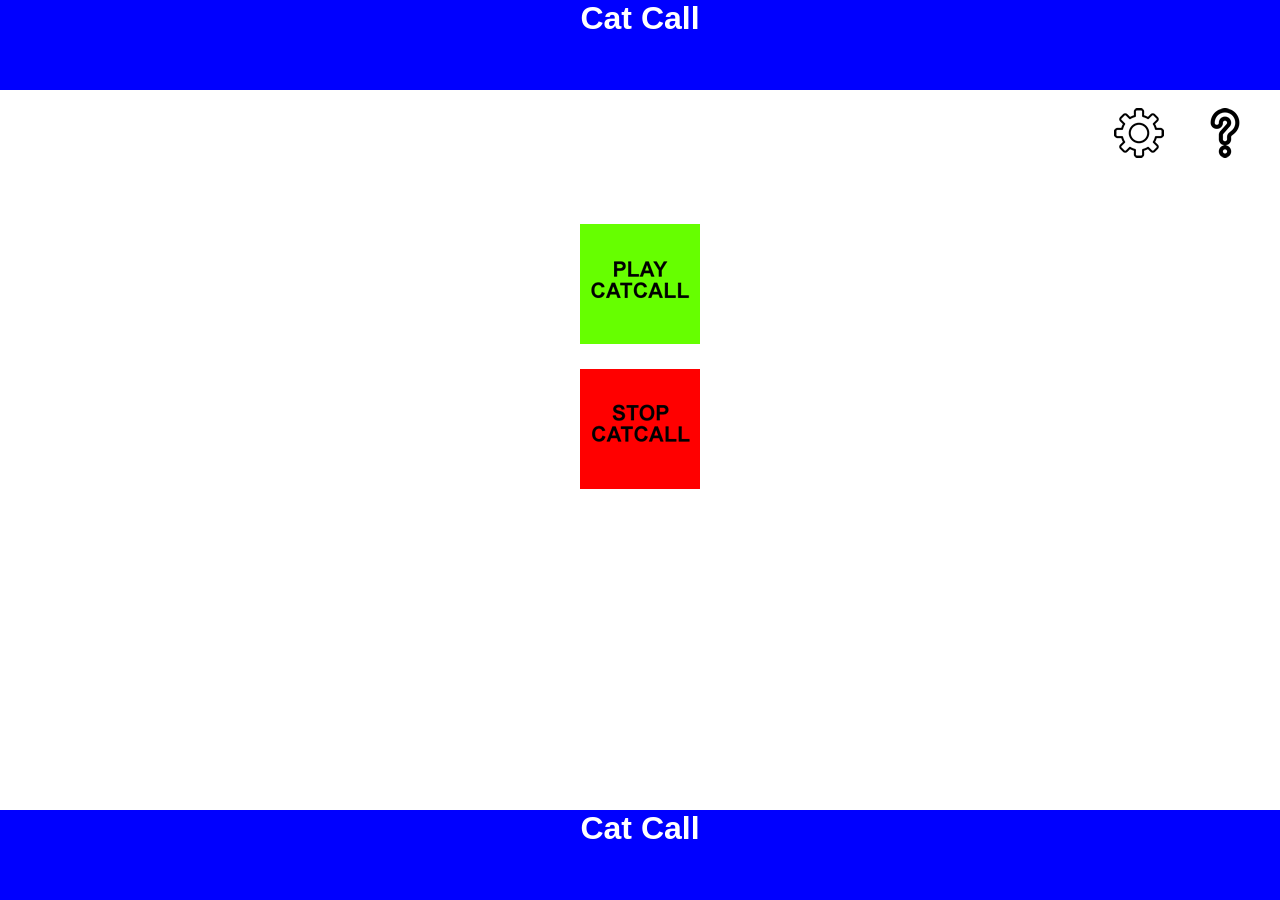
==== www/index.html @ 2a994260 "first commit" ====
<!DOCTYPE html>
<html>
<head>
<meta charset="utf-8">
<meta name="viewport" content="width=device-width, initial-scale=1.0, user-scalable=no, minimum-scale=1.0, maximum-scale=1.0">
<meta name="apple-mobile-web-app-capable" content="yes">
<meta name="apple-mobile-web-app-status-bar-style" content="black">
<title>Catcall</title>

<script type="text/javascript" src="twis.js"></script>
<link href="style.css" rel="stylesheet" type="text/css">

<script type="text/javascript">
var myScroll;

function loaded() {
	myScroll = new TWIS('#wrapper');

/*
	// Test scrollY and scrollToPage
	setTimeout(function () {
		myScroll.scrollToPage(3, 500);
	}, 1000);

	setTimeout(function () {
		myScroll.scrollY(-1000, 1500);
	}, 2000);
*/

	// Free some mem
	window.removeEventListener('load', loaded, false);
}

document.addEventListener('touchmove', function (e) { e.preventDefault(); }, false);
window.addEventListener('load', loaded, false);
var this_click_time = new Date().getTime();
var prev_click_time = new Date().getTime();
var gap_time = new Date().getTime();
var ilist = document.images;
	
function playtheaudio(image, audio) {
 
document.images[7].src = "spinner.gif";
 
this_click_time = new Date().getTime();

gap_time=this_click_time-prev_click_time; 
 
    if (gap_time > 1000) {
	

/*
       for(var i = 0; i < ilist.length; i++) {
                    if(ilist[i].src == 'Replayyourrecording120x120.png') {
        // found the banner
		            document.images[i].src = "spinner.gif";
           }
       }
/*

	/*
      document.images[image].src = "listengreen30x30.png";
	*/
	  my_media = new Media(audio, function()  
                    {
                       this.release();
                    });
	  
	  
      my_media.play();
      delete my_media;
	}
	
	  prev_click_time=this_click_time;
}

</script>


</head>
<body>

<!--
			   <table class="maintable">
                     <tr> 
					      <th><a onclick="playtheaudio(0, '/android_asset/www/mp3s/Tiddles.mp3');"><img src="listen30x30.png"></a></th> 										
						  <th>&nbsp;</th> 						  					 
					      <th>Abide</th> 
						  <th>&nbsp;</th> 
						  <th>Bear</th> 
                     </tr>
					 
 			   </table>					 
-->

<div id="page-title"><h1><font size="6" color="white">Cat Call</font></h1></div>
<div id="body1"> 
  <div align="right">
  <br>
      <table border="0">
      <tr> 
		<td><button class="button" onclick="document.getElementById('body2').style.display = 'block'; document.getElementById('body1').style.display = 'none';"><img src="settings50x50.png"></button></td>
        <td>&nbsp&nbsp&nbsp&nbsp&nbsp</td>
		<td><button class="button" onclick="document.getElementById('body3').style.display = 'block'; document.getElementById('body1').style.display = 'none';"><img src="questionmark50x50.png"></button></td>		
		<td>&nbsp&nbsp&nbsp&nbsp&nbsp</td>
      </tr>
    </table>
	</div>
	<div align="center">
  <br>
    <br>
	  <br>
  <br>	  
    <table border="0">
      <tr> 
        <td><img src="Playcatcall120x120.png"></td>
      </tr>
      <tr> 
        <td>&nbsp;</td>
      </tr>
      <tr> 
        <td><img src="Stopcatcall120x120.png"></td>
      </tr>
    </table>
  </div>
  <!--
  <button onclick="document.getElementById('body2').style.display = 'block'; document.getElementById('body1').style.display = 'none';">Settings</button>
-->
	
	</div>
	
<div id="body2">

    <button class="button" onclick="document.getElementById('body1').style.display = 'block'; document.getElementById('body2').style.display = 'none'">;<img src="backbutton52x50.png"></button>
	<div align="center">	
	  <table width="31%" border="0">
    <tr> 
      <td><img src="Recordyourcatcall120x120.png"></td>
    </tr>
    <tr> 
      <td>&nbsp;</td>
    </tr>
    <tr> 
      <td><img src="Stoptherecording120x120.png"></td>
    </tr>
    <tr> 
      <td>&nbsp;</td>
    </tr>	
    <tr> 
      <td><a onclick="playtheaudio(0, '/android_asset/www/mp3s/Tiddles.mp3');"><img src="Replayyourrecording120x120.png"></a></td>	
    </tr>
  </table>
  </div>	
	</div>
	
<div id="body3">

    <button class="button" onclick="document.getElementById('body1').style.display = 'block'; document.getElementById('body3').style.display = 'none'">;<img src="backbutton52x50.png"></button>
	<div align="center">	
	  <table width="90%" border="0">
    <tr> 
      <td>
	  <p align="left">
	  <font size="+1">
	     Before you can use this app you must record your voice (within Settings) calling your cat in your usual way.  
		 <br>
		 The app creates a raised frequency version which humans
		 cannot hear, but your cat will and the app transmits this when you click on PLAY CATCALL.
		 <br>
		 This plays continuously until you click on STOP CATCALL (or 2 minutes have elapsed).
		 <br>
		 Please train your cat to respond to this version of your usual catcall.
		 Do this by using the app each time you also call your cat for about 10 days.
		 <br>
		 After that your cat should recognise your app call version.
		 The app makes a noise whilst transmitting your catcall so that you know that it is working and
		 to show when it stops.
		 </font>
	  </p>
	  </td>
    </tr>
  </table>
  </div>	
	</div>	
	
	
<div id="page-footer"><h1><font size="6" color="white">Cat Call</font></h1></div>

<!--
					 
<div align="center">
  <table width="31%" border="1">
    <tr> 
      <td width="48%"><img src="Recordyourcatcall.png" width="180" height="180" align="absmiddle"></td>

    </tr>
    <tr> 
      <td width="48%">&nbsp;</td>
      <td width="3%">&nbsp;</td>
      <td width="49%">&nbsp;</td>
    </tr>
    <tr> 
      <td width="49%"><a onclick="playtheaudio(0, '/android_asset/www/mp3s/Tiddles.mp3');"><img src="Playyourcatcallback.png" width="180" height="180"></a></td>	
    </tr>
  </table>
</div>
-->


<script type="text/javascript">
		
var windowdeviceP=document.getElementById("windowdevice")
var windowdeviceplatformP=document.getElementById("windowdeviceplatform")

</script>
								  

<script type="text/javascript" src="phonegap.js"></script>
<script type="text/javascript" src="js/index.js"></script>

		
<style>
    .toptable { width: 90%; margin-left:5%; margin-right:5%; border: 0px; }
    .toptable th { text-align:left; font-size: 70px; font-weight: bolder; border: 0px; } 
	h1 {text-align:center;}
</style>

<style>
    .maintable { width: 100%; border: 0px; }
    .maintable th { width:10%; text-align:left; font-size: medium; padding: 5px; border: 0px; }	
    .maintable th + th { width:1%; font-size: medium; padding: 1px; border: 0px; }
    .maintable th + th + th { width:37%; text-align:left; font-size: medium; padding: 5px; border: 0px; }
    .maintable th + th + th +th { width:1%; font-size: medium; padding: 1px; border: 0px; }
    .maintable th + th + th +th +th { width:51%; text-align:left; font-size: medium; padding: 5px; border: 0px; }	
</style>

</body>
</html>
---- www/style.css ----
html, body {
	height:100%;
}

body,ul,li,h1,h2,p {
	padding:0;
	margin:0;
	border:0;
}

body {
	font-size:12px;
/*	-webkit-user-select:none;*/
    -webkit-text-size-adjust:none;
	font-family:helvetica;
	background:#fff;
}


#wrapper {
	position:absolute;
	z-index:1;
	top:0; bottom:0;
	width:330px;
	background:#fff;
	overflow:hidden;
}

#slider {
	position:relative;
	z-index:1;
	float:left;
	width:9900px;
	height:100%;
	font-size:2em;
	-webkit-transform:translate3d(0,0,0);
}

#page-title
{
    background-color: blue;
    height: 10%;
}

#page-footer
{
    background-color: blue;
    height: 10%;
}

#body1, #body2, #body3
{
    height: 80%;
}

#body2, #body3
{
    display: none;
}

.page {
	-webkit-box-sizing:border-box;
	position:relative;
	z-index:2;
	display:block;
	float:left;
	width:330px;
	background:#fff;
	padding:1em;
	-webkit-transform:translate3d(0,0,0);
}

.button {
    background-color: white;
    border: none;
    color: white;
}
.scroller {
/*	display:block; float:left;
	width:100%;*/
}

p { margin-bottom:1.2em; }


//@media only screen and (min-device-width: 320px) and (max-device-width: 480px) {
//  /* iPhone, Android rules here */
//}


@media only screen and (min-device-width: 480px) and (max-device-width: 600px) and (orientation: portrait) {
  /* iPhone, Android rules here */
	#wrapper {
		width:600px !important;
	}  
	#slider {
		width:18000px !important;
	}
	
	.scrollerwrapper {
		width:600px !important;
	}	
	.page {
		width:300px !important;
	}	
}

@media only screen and (min-device-width: 800px) and (max-device-width: 1280px) and (orientation: portrait) {
  /* iPhone, Android rules here */
	#wrapper {
		width:800px !important;
	}  
	#slider {
		width:24000px !important;
	}
	
	.scrollerwrapper {
		width:800px !important;
	}	
	.page {
		width:400px !important;
	}	
}


@media only screen and (orientation: landscape) {
	#wrapper {
		width:1024px !important;
	}

	#slider {
		width:27648px !important;
	}
	
	.scrollerwrapper {
		width:1024px !important;
	}
}
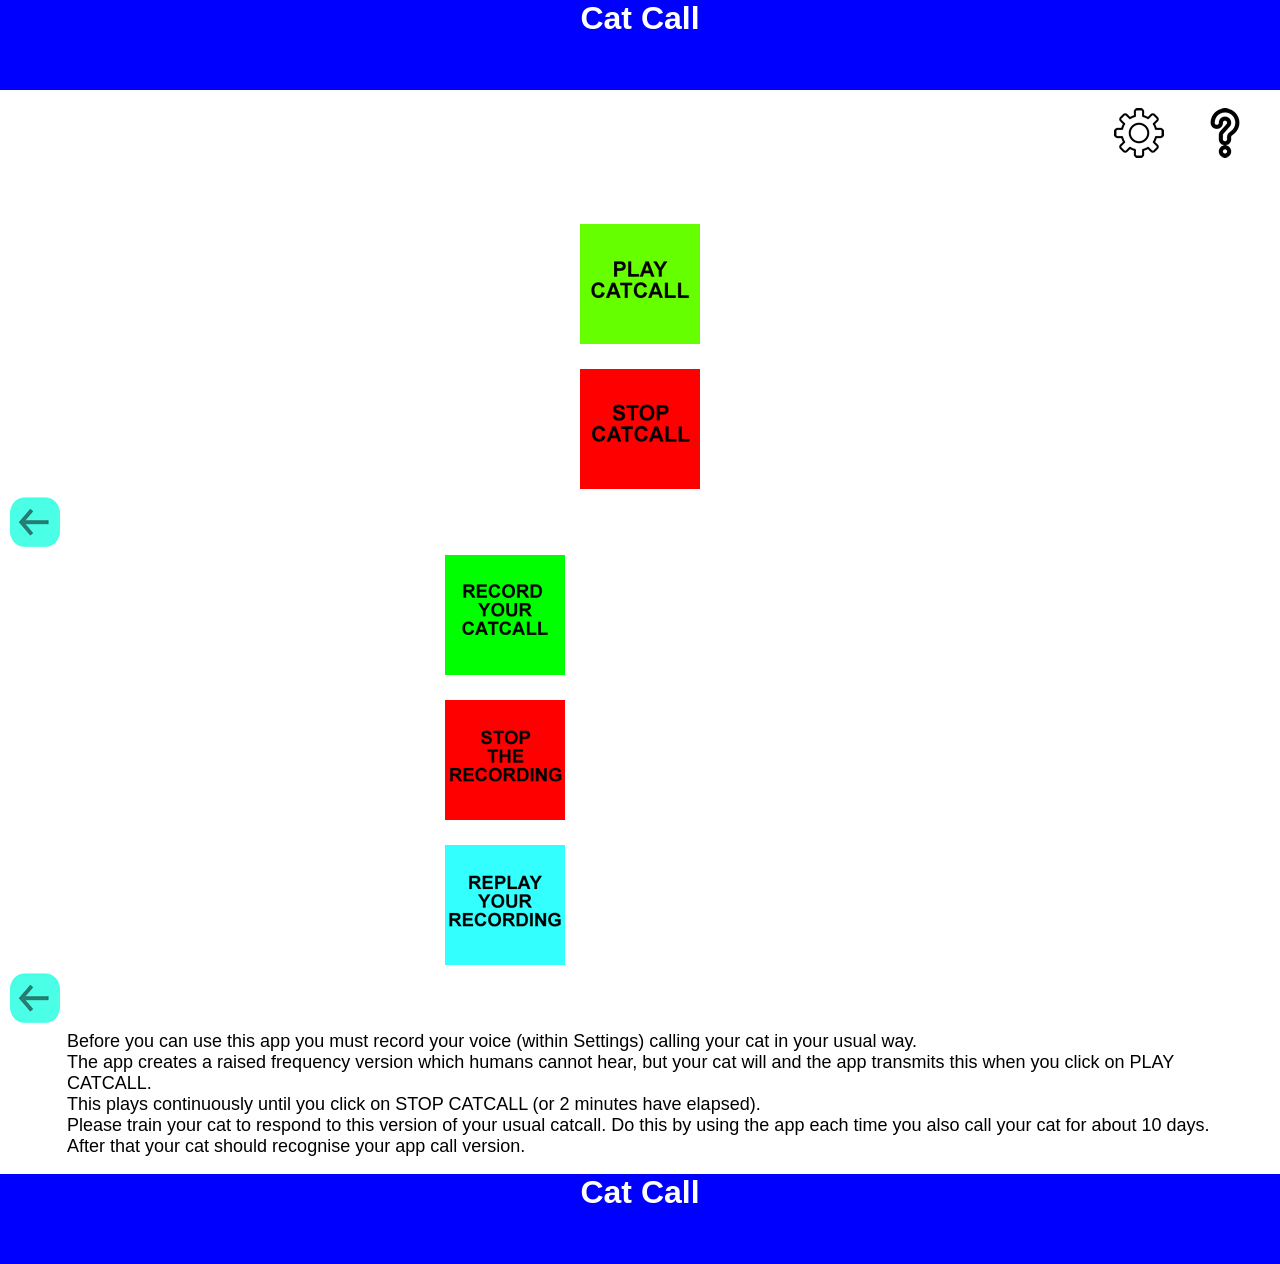
==== commit 93b2ab8d: "first commit" ====
--- a/www/index.html
+++ b/www/index.html
@@ -37,71 +37,64 @@
 var prev_click_time = new Date().getTime();
 var gap_time = new Date().getTime();
 var ilist = document.images;
-	
-function playtheaudio(image, audio) {
- 
-document.images[7].src = "spinner.gif";
- 
+
+function playtheaudio1(image, audio) {
+document.images[3].src = "spinner1.gif";
 this_click_time = new Date().getTime();
-
 gap_time=this_click_time-prev_click_time; 
  
     if (gap_time > 1000) {
-	
-
-/*
-       for(var i = 0; i < ilist.length; i++) {
-                    if(ilist[i].src == 'Replayyourrecording120x120.png') {
-        // found the banner
-		            document.images[i].src = "spinner.gif";
-           }
-       }
-/*
-
-	/*
-      document.images[image].src = "listengreen30x30.png";
-	*/
 	  my_media = new Media(audio, function()  
                     {
                        this.release();
                     });
-	  
-	  
       my_media.play();
       delete my_media;
 	}
-	
 	  prev_click_time=this_click_time;
 }
 
+	
+function playtheaudio2(image, audio) {
+document.images[7].src = "spinner2.gif";
+this_click_time = new Date().getTime();
+gap_time=this_click_time-prev_click_time; 
+ 
+    if (gap_time > 1000) {
+	  my_media = new Media(audio, function()  
+                    {
+                       this.release();
+                    });
+      my_media.play();
+      delete my_media;
+	}
+	  prev_click_time=this_click_time;
+}
+
+function putplaycatcallbuttonback() {
+document.images[3].src = "Playcatcall120x120.png";
+}
+
+function putreplaybuttonback() {
+document.images[7].src = "Replayyourrecording120x120.png";
+}
+ 
 </script>
 
 
 </head>
 <body>
 
-<!--
-			   <table class="maintable">
-                     <tr> 
-					      <th><a onclick="playtheaudio(0, '/android_asset/www/mp3s/Tiddles.mp3');"><img src="listen30x30.png"></a></th> 										
-						  <th>&nbsp;</th> 						  					 
-					      <th>Abide</th> 
-						  <th>&nbsp;</th> 
-						  <th>Bear</th> 
-                     </tr>
-					 
- 			   </table>					 
--->
-
 <div id="page-title"><h1><font size="6" color="white">Cat Call</font></h1></div>
-<div id="body1"> 
+
+<div id="mainscreen"> 
   <div align="right">
   <br>
       <table border="0">
       <tr> 
-		<td><button class="button" onclick="document.getElementById('body2').style.display = 'block'; document.getElementById('body1').style.display = 'none';"><img src="settings50x50.png"></button></td>
+		<td><button class="button" onclick="putplaycatcallbuttonback();document.getElementById('settingsscreen').style.display = 'block'; document.getElementById('mainscreen').style.display = 'none';"><img src="settings50x50.png"></button></td>
         <td>&nbsp&nbsp&nbsp&nbsp&nbsp</td>
-		<td><button class="button" onclick="document.getElementById('body3').style.display = 'block'; document.getElementById('body1').style.display = 'none';"><img src="questionmark50x50.png"></button></td>		
+		<td><button class="button" onclick="putplaycatcallbuttonback();document.getElementById('helpscreen').style.display = 'block'; document.getElementById('mainscreen').style.display = 'none';"><img src="questionmark50x50.png"></button></td>		
 		<td>&nbsp&nbsp&nbsp&nbsp&nbsp</td>
       </tr>
     </table>
@@ -113,49 +106,45 @@
   <br>	  
     <table border="0">
       <tr> 
-        <td><img src="Playcatcall120x120.png"></td>
+        <td><a onclick="playtheaudio2(0, '/android_asset/www/mp3s/Tiddles.mp3');"><img src="Playcatcall120x120.png"></a></td>
       </tr>
       <tr> 
         <td>&nbsp;</td>
       </tr>
       <tr> 
-        <td><img src="Stopcatcall120x120.png"></td>
+        <td><a onclick="putplaycatcallbuttonback();"><img src="Stopcatcall120x120.png"></a></td>
       </tr>
     </table>
   </div>
-  <!--
-  <button onclick="document.getElementById('body2').style.display = 'block'; document.getElementById('body1').style.display = 'none';">Settings</button>
--->
-	
-	</div>
-	
-<div id="body2">
-
-    <button class="button" onclick="document.getElementById('body1').style.display = 'block'; document.getElementById('body2').style.display = 'none'">;<img src="backbutton52x50.png"></button>
+</div>
+	
+<div id="settingsscreen">
+
+    <button class="button" onclick="document.getElementById('mainscreen').style.display = 'block'; document.getElementById('settingsscreen').style.display = 'none';putreplaybuttonback();">;<img src="backbutton52x50.png"></button>
 	<div align="center">	
 	  <table width="31%" border="0">
     <tr> 
-      <td><img src="Recordyourcatcall120x120.png"></td>
+      <td><a onclick="putreplaybuttonback();"><img src="Recordyourcatcall120x120.png"></a></td>
     </tr>
     <tr> 
       <td>&nbsp;</td>
     </tr>
     <tr> 
-      <td><img src="Stoptherecording120x120.png"></td>
+      <td><a onclick="putreplaybuttonback();"><img src="Stoptherecording120x120.png"></a></td>
     </tr>
     <tr> 
       <td>&nbsp;</td>
     </tr>	
     <tr> 
-      <td><a onclick="playtheaudio(0, '/android_asset/www/mp3s/Tiddles.mp3');"><img src="Replayyourrecording120x120.png"></a></td>	
+      <td><a onclick="playtheaudio2(0, '/android_asset/www/mp3s/Tiddles.mp3');"><img src="Replayyourrecording120x120.png"></a></td>	
     </tr>
   </table>
   </div>	
-	</div>
-	
-<div id="body3">
-
-    <button class="button" onclick="document.getElementById('body1').style.display = 'block'; document.getElementById('body3').style.display = 'none'">;<img src="backbutton52x50.png"></button>
+</div>
+	
+<div id="helpscreen">
+
+    <button class="button" onclick="document.getElementById('mainscreen').style.display = 'block'; document.getElementById('helpscreen').style.display = 'none'">;<img src="backbutton52x50.png"></button>
 	<div align="center">	
 	  <table width="90%" border="0">
     <tr> 
@@ -173,8 +162,6 @@
 		 Do this by using the app each time you also call your cat for about 10 days.
 		 <br>
 		 After that your cat should recognise your app call version.
-		 The app makes a noise whilst transmitting your catcall so that you know that it is working and
-		 to show when it stops.
 		 </font>
 	  </p>
 	  </td>
@@ -185,27 +172,6 @@
 	
 	
 <div id="page-footer"><h1><font size="6" color="white">Cat Call</font></h1></div>
-
-<!--
-					 
-<div align="center">
-  <table width="31%" border="1">
-    <tr> 
-      <td width="48%"><img src="Recordyourcatcall.png" width="180" height="180" align="absmiddle"></td>
-
-    </tr>
-    <tr> 
-      <td width="48%">&nbsp;</td>
-      <td width="3%">&nbsp;</td>
-      <td width="49%">&nbsp;</td>
-    </tr>
-    <tr> 
-      <td width="49%"><a onclick="playtheaudio(0, '/android_asset/www/mp3s/Tiddles.mp3');"><img src="Playyourcatcallback.png" width="180" height="180"></a></td>	
-    </tr>
-  </table>
-</div>
--->
-
 
 <script type="text/javascript">
 		
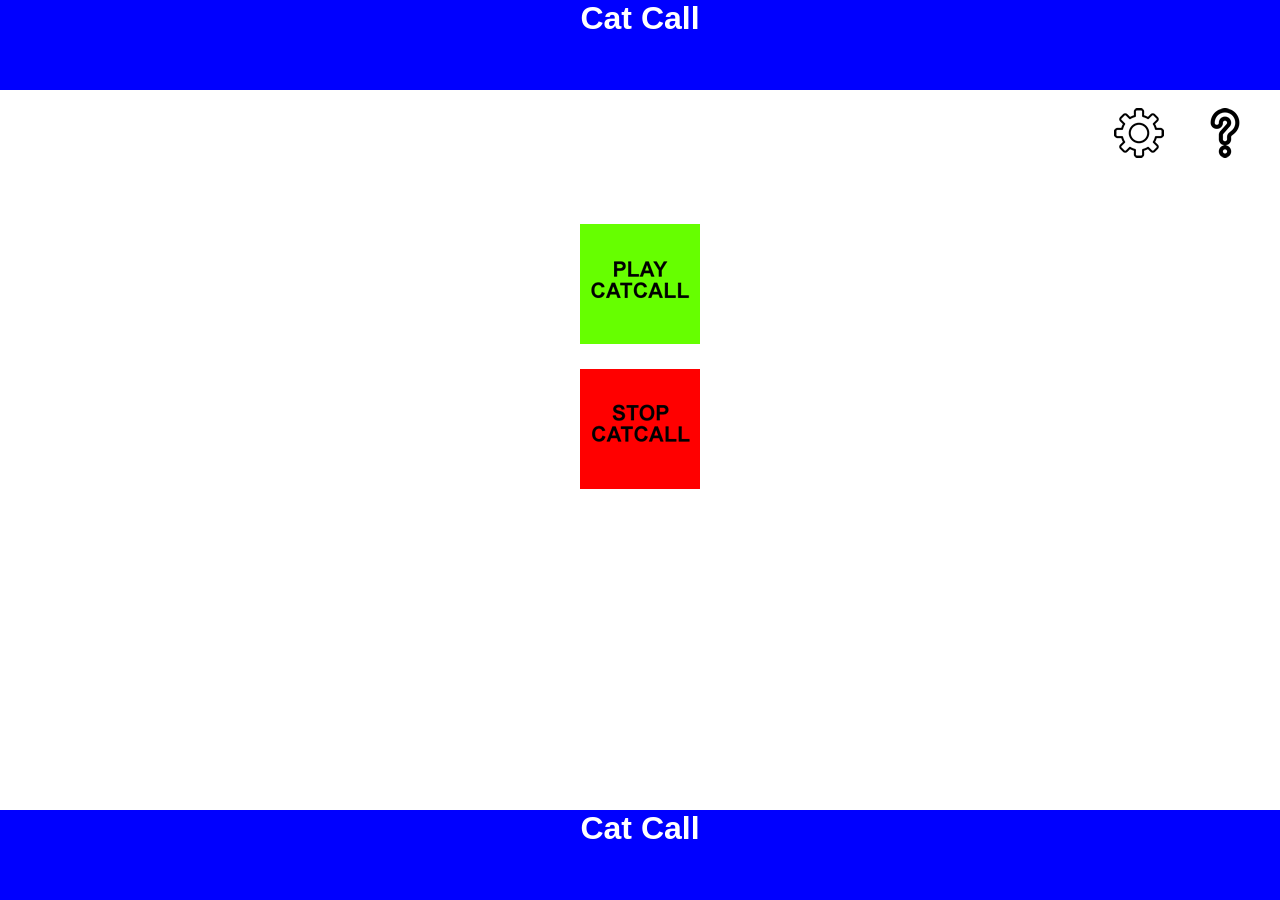
==== commit 1d45fa5c: "first commit" ====
--- a/www/index.html
+++ b/www/index.html
@@ -39,7 +39,7 @@
 var ilist = document.images;
 
 function playtheaudio1(image, audio) {
-document.images[3].src = "spinner1.gif";
+document.images[2].src = "spinner1.gif";
 this_click_time = new Date().getTime();
 gap_time=this_click_time-prev_click_time; 
  
@@ -72,7 +72,7 @@
 }
 
 function putplaycatcallbuttonback() {
-document.images[3].src = "Playcatcall120x120.png";
+document.images[2].src = "Playcatcall120x120.png";
 }
 
 function putreplaybuttonback() {
@@ -106,7 +106,7 @@
   <br>	  
     <table border="0">
       <tr> 
-        <td><a onclick="playtheaudio2(0, '/android_asset/www/mp3s/Tiddles.mp3');"><img src="Playcatcall120x120.png"></a></td>
+        <td><a onclick="playtheaudio1(0, '/android_asset/www/mp3s/Tiddles.mp3');"><img src="Playcatcall120x120.png"></a></td>
       </tr>
       <tr> 
         <td>&nbsp;</td>
--- a/www/style.css
+++ b/www/style.css
@@ -48,12 +48,12 @@
     height: 10%;
 }
 
-#body1, #body2, #body3
+#mainscreen, #settingsscreen, #helpscreen
 {
     height: 80%;
 }
 
-#body2, #body3
+#settingsscreen, #helpscreen
 {
     display: none;
 }
